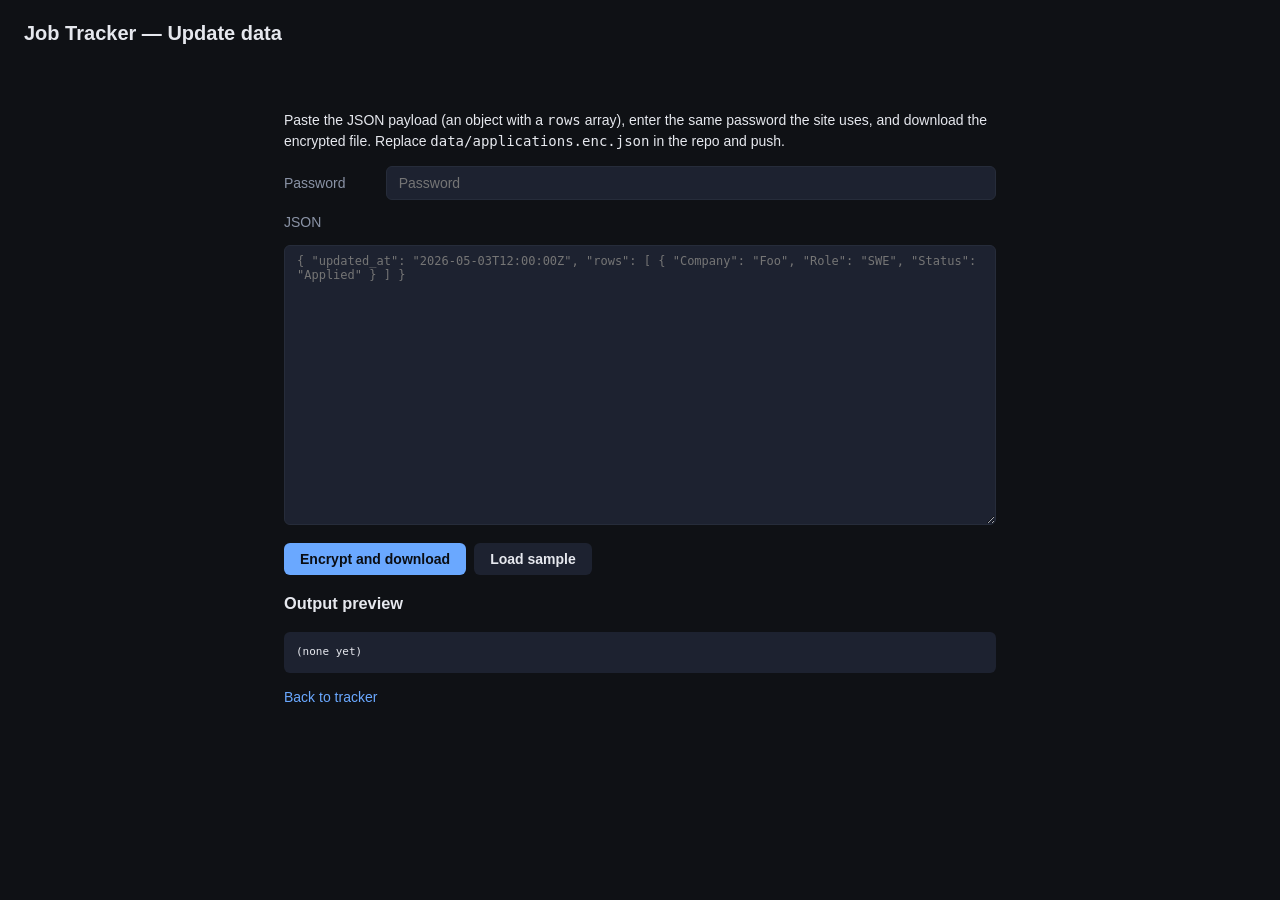
==== admin.html @ fdcd8709 "Initial job tracker scaffold" ====
<!doctype html>
<html lang="en">
<head>
  <meta charset="utf-8" />
  <meta name="viewport" content="width=device-width, initial-scale=1" />
  <meta name="robots" content="noindex, nofollow" />
  <title>Job Tracker — Update data</title>
  <link rel="stylesheet" href="styles.css" />
  <style>
    .admin { max-width: 760px; margin: 32px auto; }
    textarea { min-height: 280px; font-family: ui-monospace, Menlo, Consolas, monospace; font-size: 12px; }
    .row { display: flex; gap: 8px; align-items: center; margin: 12px 0; }
    .row label { color: var(--muted); width: 110px; }
    pre { background: var(--panel-2); padding: 12px; border-radius: 6px; overflow: auto; max-height: 200px; font-size: 11px; }
    .ok { color: var(--status-offer); }
  </style>
</head>
<body>
  <header><h1>Job Tracker — Update data</h1></header>
  <main class="admin">
    <p>Paste the JSON payload (an object with a <code>rows</code> array), enter the same password the site uses, and download the encrypted file. Replace <code>data/applications.enc.json</code> in the repo and push.</p>

    <div class="row"><label>Password</label><input id="pw" type="password" placeholder="Password" /></div>
    <div class="row"><label>JSON</label></div>
    <textarea id="json" spellcheck="false" placeholder='{ "updated_at": "2026-05-03T12:00:00Z", "rows": [ { "Company": "Foo", "Role": "SWE", "Status": "Applied" } ] }'></textarea>

    <div class="row">
      <button id="encrypt">Encrypt and download</button>
      <button id="loadSample" type="button" style="background: var(--panel-2); color: var(--text);">Load sample</button>
      <span id="status"></span>
    </div>

    <h3>Output preview</h3>
    <pre id="preview">(none yet)</pre>

    <p><a href="index.html">Back to tracker</a></p>
  </main>

  <script>
    const SAMPLE = {
      updated_at: new Date().toISOString(),
      rows: [
        { Company: "Acme Corp", Role: "Software Engineer", Status: "Applied", "Date Applied": "2026-04-20", Source: "LinkedIn", Link: "https://example.com/job1", Notes: "Referred by Alex" },
        { Company: "Globex", Role: "Backend Engineer", Status: "Interview", "Date Applied": "2026-04-15", Source: "Company site", Link: "https://example.com/job2", Notes: "Phone screen 04-25" },
        { Company: "Initech", Role: "ML Engineer", Status: "Rejected", "Date Applied": "2026-03-30", Source: "Recruiter outreach", Link: "", Notes: "" },
        { Company: "Hooli", Role: "Senior SWE", Status: "Offer", "Date Applied": "2026-03-10", Source: "Referral", Link: "https://example.com/job4", Notes: "Negotiating" }
      ]
    };

    function bytesToB64(bytes) {
      let s = "";
      for (let i = 0; i < bytes.length; i++) s += String.fromCharCode(bytes[i]);
      return btoa(s);
    }

    async function deriveKey(password, salt) {
      const baseKey = await crypto.subtle.importKey(
        "raw", new TextEncoder().encode(password),
        { name: "PBKDF2" }, false, ["deriveKey"]
      );
      return crypto.subtle.deriveKey(
        { name: "PBKDF2", salt, iterations: 200000, hash: "SHA-256" },
        baseKey,
        { name: "AES-GCM", length: 256 },
        false, ["encrypt"]
      );
    }

    async function encryptBundle(plaintext, password) {
      const salt = crypto.getRandomValues(new Uint8Array(16));
      const iv = crypto.getRandomValues(new Uint8Array(12));
      const key = await deriveKey(password, salt);
      const ct = await crypto.subtle.encrypt(
        { name: "AES-GCM", iv },
        key,
        new TextEncoder().encode(plaintext)
      );
      return {
        v: 1,
        kdf: { name: "PBKDF2", hash: "SHA-256", iters: 200000, salt_b64: bytesToB64(salt) },
        iv_b64: bytesToB64(iv),
        ct_b64: bytesToB64(new Uint8Array(ct))
      };
    }

    document.getElementById("loadSample").addEventListener("click", () => {
      document.getElementById("json").value = JSON.stringify(SAMPLE, null, 2);
    });

    document.getElementById("encrypt").addEventListener("click", async () => {
      const status = document.getElementById("status");
      const preview = document.getElementById("preview");
      status.textContent = "";
      preview.textContent = "";
      const pw = document.getElementById("pw").value;
      const raw = document.getElementById("json").value;
      if (!pw) { status.textContent = "password required"; return; }
      let parsed;
      try { parsed = JSON.parse(raw); }
      catch (e) { status.textContent = "invalid JSON: " + e.message; return; }
      if (!Array.isArray(parsed.rows)) { status.textContent = "JSON must have a 'rows' array"; return; }

      const bundle = await encryptBundle(JSON.stringify(parsed), pw);
      const text = JSON.stringify(bundle, null, 2);
      preview.textContent = text.slice(0, 400) + (text.length > 400 ? "\n..." : "");

      const blob = new Blob([text], { type: "application/json" });
      const url = URL.createObjectURL(blob);
      const a = document.createElement("a");
      a.href = url;
      a.download = "applications.enc.json";
      a.click();
      URL.revokeObjectURL(url);

      status.innerHTML = '<span class="ok">downloaded — replace data/applications.enc.json and push.</span>';
    });
  </script>
</body>
</html>
---- styles.css ----
:root {
  --bg: #0f1115;
  --panel: #161a22;
  --panel-2: #1d2230;
  --text: #e6e8ee;
  --muted: #8a93a6;
  --accent: #6aa8ff;
  --border: #262c3a;
  --error: #ff7676;
  --status-applied: #6aa8ff;
  --status-interview: #f5b14b;
  --status-offer: #5fd38b;
  --status-rejected: #ff7676;
  --status-default: #8a93a6;
}

* { box-sizing: border-box; }

html, body {
  margin: 0;
  padding: 0;
  background: var(--bg);
  color: var(--text);
  font-family: -apple-system, BlinkMacSystemFont, "Segoe UI", Roboto, Helvetica, Arial, sans-serif;
  font-size: 14px;
  line-height: 1.5;
}

header {
  display: flex;
  align-items: baseline;
  justify-content: space-between;
  padding: 18px 24px 0;
  max-width: 1400px;
  margin: 0 auto;
}

header h1 { margin: 0; font-size: 20px; font-weight: 600; }
.meta { color: var(--muted); font-size: 12px; }

main { max-width: 1400px; margin: 0 auto; padding: 16px 24px 32px; }

.card {
  background: var(--panel);
  border: 1px solid var(--border);
  border-radius: 8px;
  padding: 24px;
  max-width: 380px;
  margin: 64px auto;
}

.card h2 { margin: 0 0 8px; font-size: 16px; font-weight: 600; }
.card p { color: var(--muted); margin: 0 0 16px; }

#unlock-form {
  display: flex;
  gap: 8px;
}

input[type=password], input[type=search], input[type=text], textarea {
  background: var(--panel-2);
  border: 1px solid var(--border);
  color: var(--text);
  padding: 8px 12px;
  border-radius: 6px;
  font-family: inherit;
  font-size: 14px;
  width: 100%;
}

input:focus, textarea:focus { outline: none; border-color: var(--accent); }

button {
  background: var(--accent);
  color: #0a0d13;
  border: none;
  padding: 8px 16px;
  border-radius: 6px;
  font-weight: 600;
  font-family: inherit;
  font-size: 14px;
  cursor: pointer;
  white-space: nowrap;
}

button:hover { filter: brightness(1.1); }

.error { color: var(--error); font-size: 13px; margin-top: 12px; }

.toolbar {
  display: flex;
  align-items: center;
  gap: 12px;
  margin-bottom: 16px;
}

.toolbar input { max-width: 480px; }
.count { color: var(--muted); font-size: 13px; }

.table-wrap {
  overflow-x: auto;
  border: 1px solid var(--border);
  border-radius: 8px;
  background: var(--panel);
}

table {
  width: 100%;
  border-collapse: collapse;
  font-size: 13px;
}

thead th {
  text-align: left;
  background: var(--panel-2);
  padding: 10px 12px;
  font-weight: 600;
  color: var(--muted);
  border-bottom: 1px solid var(--border);
  white-space: nowrap;
  position: sticky;
  top: 0;
}

tbody td {
  padding: 10px 12px;
  border-bottom: 1px solid var(--border);
  vertical-align: top;
}

tbody tr:last-child td { border-bottom: none; }
tbody tr:hover { background: var(--panel-2); }

a { color: var(--accent); text-decoration: none; }
a:hover { text-decoration: underline; }

.status-pill {
  display: inline-block;
  padding: 2px 8px;
  border-radius: 999px;
  font-size: 12px;
  font-weight: 600;
  background: rgba(138, 147, 166, 0.15);
  color: var(--status-default);
}

.status-pill.applied { color: var(--status-applied); background: rgba(106, 168, 255, 0.12); }
.status-pill.interview, .status-pill.interviewing, .status-pill.oa, .status-pill.assessment {
  color: var(--status-interview); background: rgba(245, 177, 75, 0.12);
}
.status-pill.offer, .status-pill.accepted {
  color: var(--status-offer); background: rgba(95, 211, 139, 0.12);
}
.status-pill.rejected, .status-pill.declined, .status-pill.ghosted {
  color: var(--status-rejected); background: rgba(255, 118, 118, 0.12);
}

.empty {
  text-align: center;
  color: var(--muted);
  padding: 40px;
}

footer {
  text-align: center;
  padding: 16px;
  color: var(--muted);
  font-size: 12px;
}

footer a { color: var(--muted); }
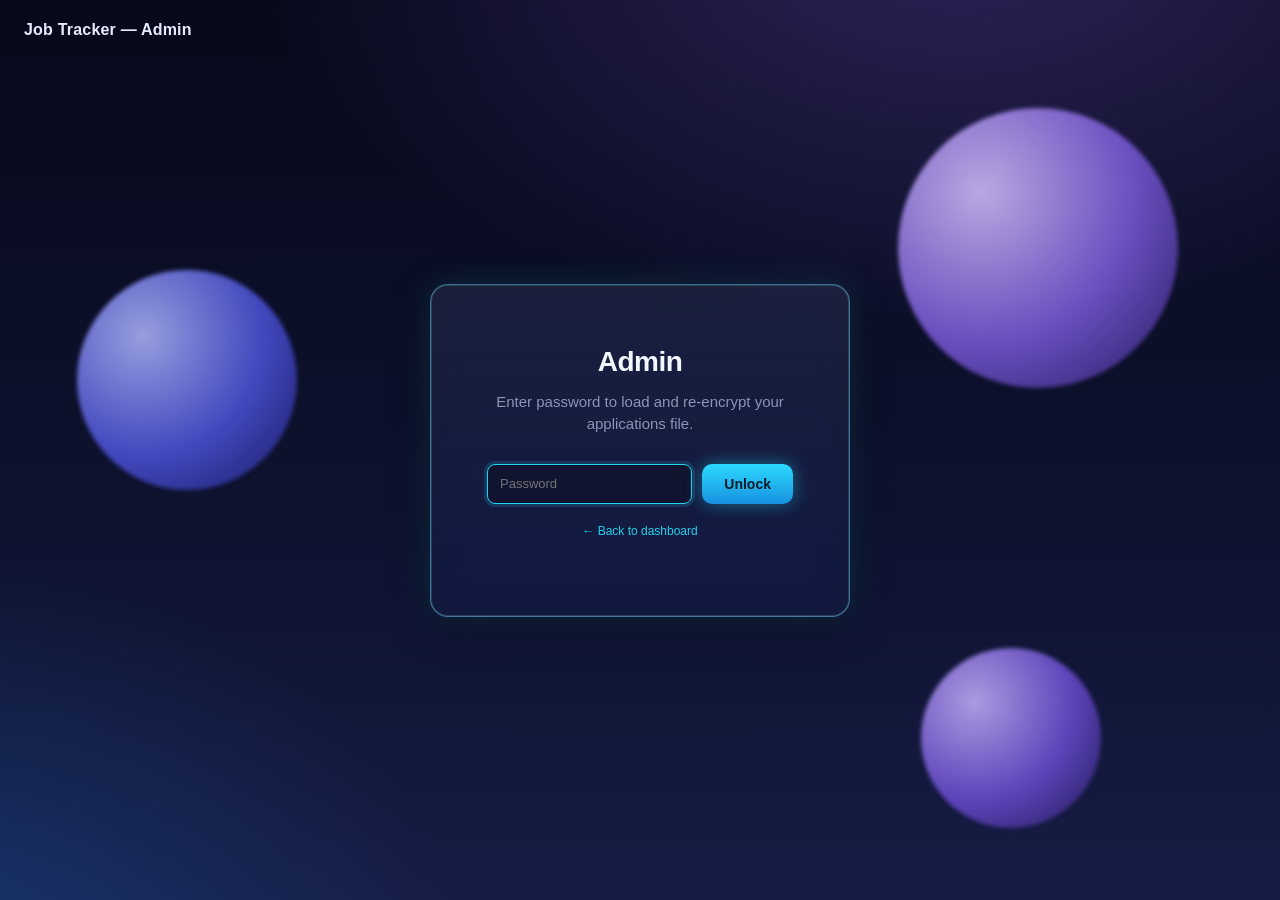
==== commit 2a53fdb2: "Redesign UI: Kanban dashboard with logos + per-application detail view - New visual design: glassmor" ====
--- a/admin.html
+++ b/admin.html
@@ -7,113 +7,303 @@
   <title>Job Tracker — Update data</title>
   <link rel="stylesheet" href="styles.css" />
   <style>
-    .admin { max-width: 760px; margin: 32px auto; }
-    textarea { min-height: 280px; font-family: ui-monospace, Menlo, Consolas, monospace; font-size: 12px; }
-    .row { display: flex; gap: 8px; align-items: center; margin: 12px 0; }
-    .row label { color: var(--muted); width: 110px; }
-    pre { background: var(--panel-2); padding: 12px; border-radius: 6px; overflow: auto; max-height: 200px; font-size: 11px; }
-    .ok { color: var(--status-offer); }
+    .admin-shell { max-width: 980px; margin: 32px auto; padding: 0 24px 64px; position: relative; z-index: 1; }
+    .admin-shell h1 { font-size: 26px; margin: 0 0 6px; }
+    .admin-shell .lede { color: var(--muted); margin: 0 0 22px; font-size: 13px; }
+    .panel { background: var(--panel); border: 1px solid var(--border); border-radius: 14px; padding: 22px; margin-bottom: 18px; backdrop-filter: blur(8px); }
+    .panel h2 { font-size: 14px; font-weight: 700; color: var(--accent); text-transform: uppercase; letter-spacing: 0.6px; margin: 0 0 14px; }
+    .grid2 { display: grid; grid-template-columns: 1fr 1fr; gap: 12px; }
+    .grid3 { display: grid; grid-template-columns: 1fr 1fr 1fr; gap: 12px; }
+    @media (max-width: 720px) { .grid2, .grid3 { grid-template-columns: 1fr; } }
+    label { display: block; font-size: 12px; color: var(--muted); margin: 0 0 4px; font-weight: 600; }
+    input[type=text], input[type=number], input[type=password], select, textarea {
+      width: 100%; background: rgba(0,0,0,0.25); border: 1px solid var(--border); color: var(--text);
+      padding: 10px 12px; border-radius: 8px; font-family: inherit; font-size: 13px; outline: none;
+    }
+    input:focus, textarea:focus, select:focus { border-color: var(--accent); box-shadow: 0 0 0 3px rgba(34,211,238,0.15); }
+    textarea { min-height: 90px; resize: vertical; line-height: 1.5; }
+    textarea.tall { min-height: 140px; }
+    .row-actions { display: flex; gap: 10px; align-items: center; flex-wrap: wrap; margin-top: 12px; }
+    .btn-secondary { background: rgba(255,255,255,0.06); color: var(--text); border: 1px solid var(--border); padding: 9px 16px; border-radius: 8px; font-weight: 600; font-size: 13px; }
+    .btn-secondary:hover { border-color: var(--border-strong); }
+    .btn-suggest { background: linear-gradient(135deg, #a78bfa, #6aa8ff); color: #0c1126; border: none; padding: 9px 14px; border-radius: 8px; font-weight: 700; font-size: 12px; }
+    .btn-danger { background: rgba(248,113,113,0.15); color: var(--status-rejected); border: 1px solid rgba(248,113,113,0.35); padding: 9px 14px; border-radius: 8px; font-weight: 600; font-size: 12px; }
+    pre { background: rgba(0,0,0,0.3); padding: 12px; border-radius: 8px; overflow: auto; max-height: 220px; font-size: 11px; color: var(--muted); }
+    .status-msg { color: var(--status-offer); font-size: 13px; }
+    .status-msg.err { color: var(--error); }
+    .applist { display: flex; flex-direction: column; gap: 6px; max-height: 320px; overflow-y: auto; padding: 4px; }
+    .applist .item { display: flex; justify-content: space-between; gap: 10px; padding: 8px 12px; border-radius: 8px; cursor: pointer; border: 1px solid transparent; font-size: 13px; }
+    .applist .item:hover { background: rgba(255,255,255,0.04); border-color: var(--border); }
+    .applist .item.active { background: rgba(34,211,238,0.10); border-color: rgba(34,211,238,0.35); }
+    .applist .meta { color: var(--muted); font-size: 11px; }
+    .toolbar { display: flex; gap: 8px; align-items: center; margin-bottom: 10px; }
+    .toolbar input { flex: 1; }
+    .help { font-size: 11px; color: var(--muted); margin-top: 4px; }
+    .gate-mini { max-width: 420px; margin: 80px auto; }
   </style>
 </head>
 <body>
-  <header><h1>Job Tracker — Update data</h1></header>
-  <main class="admin">
-    <p>Paste the JSON payload (an object with a <code>rows</code> array), enter the same password the site uses, and download the encrypted file. Replace <code>data/applications.enc.json</code> in the repo and push.</p>
-
-    <div class="row"><label>Password</label><input id="pw" type="password" placeholder="Password" /></div>
-    <div class="row"><label>JSON</label></div>
-    <textarea id="json" spellcheck="false" placeholder='{ "updated_at": "2026-05-03T12:00:00Z", "rows": [ { "Company": "Foo", "Role": "SWE", "Status": "Applied" } ] }'></textarea>
-
-    <div class="row">
-      <button id="encrypt">Encrypt and download</button>
-      <button id="loadSample" type="button" style="background: var(--panel-2); color: var(--text);">Load sample</button>
-      <span id="status"></span>
+  <div class="spheres" aria-hidden="true">
+    <div class="sphere s1"></div>
+    <div class="sphere s3"></div>
+    <div class="sphere s4"></div>
+  </div>
+  <div class="app-brand">Job Tracker — Admin</div>
+
+  <!-- Lock screen for admin -->
+  <section id="admin-gate">
+    <div class="gate-wrap">
+      <div class="gate-card gate-mini">
+        <h1 style="font-size: 28px;">Admin</h1>
+        <p>Enter password to load and re-encrypt your applications file.</p>
+        <form id="admin-unlock">
+          <div style="display:flex;gap:10px">
+            <input id="admin-pw" type="password" placeholder="Password" autofocus style="flex:1" />
+            <button type="submit" class="btn-primary">Unlock</button>
+          </div>
+        </form>
+        <p id="admin-err" class="gate-error" hidden></p>
+        <p style="text-align:center;margin-top:18px;font-size:12px;color:var(--muted);"><a href="index.html">← Back to dashboard</a></p>
+      </div>
     </div>
-
-    <h3>Output preview</h3>
-    <pre id="preview">(none yet)</pre>
-
-    <p><a href="index.html">Back to tracker</a></p>
+  </section>
+
+  <main id="admin" class="admin-shell" hidden>
+    <h1>Manage Applications</h1>
+    <p class="lede">Edit fields, encrypt, and download <code>applications.enc.json</code>. Replace the file in your repo and push to publish.</p>
+
+    <div class="panel">
+      <h2>Applications (<span id="row-count">0</span>)</h2>
+      <div class="toolbar">
+        <input id="filter" type="search" placeholder="Filter applications..." />
+        <button class="btn-secondary" id="new-app">+ New</button>
+      </div>
+      <div class="applist" id="applist"></div>
+    </div>
+
+    <div class="panel" id="editor" hidden>
+      <h2>Edit Application</h2>
+      <div class="grid2">
+        <div><label>Company</label><input id="f-Company" type="text" /></div>
+        <div><label>Domain (for logo)</label><input id="f-Domain" type="text" placeholder="e.g. tesla.com" /></div>
+      </div>
+      <div class="grid2" style="margin-top:10px">
+        <div><label>Role / Position</label><input id="f-Role" type="text" /></div>
+        <div><label>Status</label><input id="f-Status" type="text" placeholder="Applied, Interviewing, Offer, Rejected, ..." /></div>
+      </div>
+      <div class="grid3" style="margin-top:10px">
+        <div><label>Date Applied</label><input id="f-DateApplied" type="text" placeholder="DD-MMM-YY" /></div>
+        <div><label>Location</label><input id="f-Location" type="text" /></div>
+        <div><label>Platform</label><input id="f-Platform" type="text" /></div>
+      </div>
+      <div class="grid3" style="margin-top:10px">
+        <div><label>Tier</label><input id="f-Tier" type="text" /></div>
+        <div><label>Grade</label><input id="f-Grade" type="text" /></div>
+        <div><label>Job ID / Req</label><input id="f-JobId" type="text" /></div>
+      </div>
+      <div class="grid3" style="margin-top:10px">
+        <div><label>Salary Band</label><input id="f-SalaryBand" type="text" /></div>
+        <div><label>Quote CTC</label><input id="f-QuoteCTC" type="text" /></div>
+        <div><label>Fit %</label><input id="f-Fit" type="text" placeholder="0-100" /></div>
+      </div>
+      <div style="margin-top:10px"><label>Chances</label><input id="f-Chances" type="text" placeholder="e.g. Moderate (25-40%)" /></div>
+
+      <div style="margin-top:12px"><label>Role Summary (Job Description)</label>
+        <textarea id="f-JD" class="tall"></textarea></div>
+
+      <div style="margin-top:12px">
+        <label>STAR Story
+          <button class="btn-suggest" id="ai-suggest" style="float:right">✨ Suggest with AI</button>
+        </label>
+        <textarea id="f-STAR" class="tall" placeholder="Situation. Task. Action. Result."></textarea>
+        <div class="help">Tip: Configure your Anthropic API key in <code>sync/.secrets.env</code> and run the sync agent for automated suggestions, or paste a key when prompted to suggest in-browser.</div>
+      </div>
+
+      <div style="margin-top:12px"><label>Next Step</label>
+        <textarea id="f-NextStep"></textarea></div>
+      <div style="margin-top:12px"><label>Notes / Key Facts</label>
+        <textarea id="f-Notes"></textarea></div>
+
+      <div class="row-actions">
+        <button class="btn-primary" id="save-row">Save changes</button>
+        <button class="btn-danger" id="delete-row">Delete application</button>
+        <span id="editor-msg" class="status-msg"></span>
+      </div>
+    </div>
+
+    <div class="panel">
+      <h2>Encrypt &amp; Download</h2>
+      <p class="lede" style="margin-bottom:12px">When you've made all your edits, encrypt with the same password and download the new <code>applications.enc.json</code>. Replace it in the repo and push.</p>
+      <div class="row-actions">
+        <button class="btn-primary" id="encrypt-download">Encrypt and download</button>
+        <span id="encrypt-msg" class="status-msg"></span>
+      </div>
+      <h3 style="margin-top:18px;font-size:13px;color:var(--muted)">Output preview</h3>
+      <pre id="enc-preview">(none yet)</pre>
+    </div>
   </main>
 
   <script>
-    const SAMPLE = {
-      updated_at: new Date().toISOString(),
-      rows: [
-        { Company: "Acme Corp", Role: "Software Engineer", Status: "Applied", "Date Applied": "2026-04-20", Source: "LinkedIn", Link: "https://example.com/job1", Notes: "Referred by Alex" },
-        { Company: "Globex", Role: "Backend Engineer", Status: "Interview", "Date Applied": "2026-04-15", Source: "Company site", Link: "https://example.com/job2", Notes: "Phone screen 04-25" },
-        { Company: "Initech", Role: "ML Engineer", Status: "Rejected", "Date Applied": "2026-03-30", Source: "Recruiter outreach", Link: "", Notes: "" },
-        { Company: "Hooli", Role: "Senior SWE", Status: "Offer", "Date Applied": "2026-03-10", Source: "Referral", Link: "https://example.com/job4", Notes: "Negotiating" }
-      ]
-    };
-
-    function bytesToB64(bytes) {
-      let s = "";
-      for (let i = 0; i < bytes.length; i++) s += String.fromCharCode(bytes[i]);
-      return btoa(s);
-    }
-
-    async function deriveKey(password, salt) {
-      const baseKey = await crypto.subtle.importKey(
-        "raw", new TextEncoder().encode(password),
-        { name: "PBKDF2" }, false, ["deriveKey"]
-      );
-      return crypto.subtle.deriveKey(
-        { name: "PBKDF2", salt, iterations: 200000, hash: "SHA-256" },
-        baseKey,
-        { name: "AES-GCM", length: 256 },
-        false, ["encrypt"]
-      );
-    }
-
-    async function encryptBundle(plaintext, password) {
+    // ===== crypto =====
+    const DATA_URL = "data/applications.enc.json";
+    const PBKDF2_ITERS = 200000;
+
+    function bytesToB64(bytes){let s="";for(let i=0;i<bytes.length;i++)s+=String.fromCharCode(bytes[i]);return btoa(s);}
+    function b64ToBytes(b64){const bin=atob(b64);const u=new Uint8Array(bin.length);for(let i=0;i<bin.length;i++)u[i]=bin.charCodeAt(i);return u;}
+    async function deriveKey(password, salt, iters, hash, usage){
+      const baseKey = await crypto.subtle.importKey("raw", new TextEncoder().encode(password), {name:"PBKDF2"}, false, ["deriveKey"]);
+      return crypto.subtle.deriveKey({name:"PBKDF2", salt, iterations: iters, hash}, baseKey, {name:"AES-GCM", length:256}, false, [usage]);
+    }
+    async function encryptBundle(plaintext, password){
       const salt = crypto.getRandomValues(new Uint8Array(16));
       const iv = crypto.getRandomValues(new Uint8Array(12));
-      const key = await deriveKey(password, salt);
-      const ct = await crypto.subtle.encrypt(
-        { name: "AES-GCM", iv },
-        key,
-        new TextEncoder().encode(plaintext)
-      );
-      return {
-        v: 1,
-        kdf: { name: "PBKDF2", hash: "SHA-256", iters: 200000, salt_b64: bytesToB64(salt) },
-        iv_b64: bytesToB64(iv),
-        ct_b64: bytesToB64(new Uint8Array(ct))
-      };
-    }
-
-    document.getElementById("loadSample").addEventListener("click", () => {
-      document.getElementById("json").value = JSON.stringify(SAMPLE, null, 2);
-    });
-
-    document.getElementById("encrypt").addEventListener("click", async () => {
-      const status = document.getElementById("status");
-      const preview = document.getElementById("preview");
-      status.textContent = "";
-      preview.textContent = "";
-      const pw = document.getElementById("pw").value;
-      const raw = document.getElementById("json").value;
-      if (!pw) { status.textContent = "password required"; return; }
-      let parsed;
-      try { parsed = JSON.parse(raw); }
-      catch (e) { status.textContent = "invalid JSON: " + e.message; return; }
-      if (!Array.isArray(parsed.rows)) { status.textContent = "JSON must have a 'rows' array"; return; }
-
-      const bundle = await encryptBundle(JSON.stringify(parsed), pw);
+      const key = await deriveKey(password, salt, PBKDF2_ITERS, "SHA-256", "encrypt");
+      const ct = await crypto.subtle.encrypt({name:"AES-GCM", iv}, key, new TextEncoder().encode(plaintext));
+      return { v:1, kdf:{name:"PBKDF2", hash:"SHA-256", iters: PBKDF2_ITERS, salt_b64: bytesToB64(salt)}, iv_b64: bytesToB64(iv), ct_b64: bytesToB64(new Uint8Array(ct)) };
+    }
+    async function decryptBundle(bundle, password){
+      const salt = b64ToBytes(bundle.kdf.salt_b64);
+      const iv = b64ToBytes(bundle.iv_b64);
+      const ct = b64ToBytes(bundle.ct_b64);
+      const key = await deriveKey(password, salt, bundle.kdf.iters, bundle.kdf.hash, "decrypt");
+      const pt = await crypto.subtle.decrypt({name:"AES-GCM", iv}, key, ct);
+      return JSON.parse(new TextDecoder().decode(pt));
+    }
+
+    // ===== state =====
+    const FIELDS = [
+      ["Company","Company"], ["Domain","Domain"],
+      ["Role","Role / Position"], ["Status","Status"],
+      ["DateApplied","Date Applied"], ["Location","Location"], ["Platform","Platform"],
+      ["Tier","Tier"], ["Grade","Grade"], ["JobId","Job ID / Req"],
+      ["SalaryBand","Salary Band"], ["QuoteCTC","Quote CTC"], ["Fit","Fit %"],
+      ["Chances","Chances"], ["JD","Role Summary (JD)"], ["STAR","STAR Story"],
+      ["NextStep","Next Step"], ["Notes","Notes / Key Facts"],
+    ];
+
+    const state = { password: "", payload: null, selected: -1, filter: "" };
+
+    // ===== gate =====
+    document.getElementById("admin-unlock").addEventListener("submit", async (e) => {
+      e.preventDefault();
+      const pw = document.getElementById("admin-pw").value;
+      const err = document.getElementById("admin-err");
+      err.hidden = true;
+      let bundle;
+      try {
+        const res = await fetch(DATA_URL, { cache: "no-store" });
+        if (!res.ok) throw new Error("data not found");
+        bundle = await res.json();
+      } catch (e) {
+        err.textContent = "Could not load data file."; err.hidden = false; return;
+      }
+      try {
+        const payload = await decryptBundle(bundle, pw);
+        state.password = pw;
+        state.payload = payload;
+        document.getElementById("admin-gate").hidden = true;
+        document.getElementById("admin").hidden = false;
+        renderList();
+      } catch (e2) {
+        err.textContent = "Wrong password."; err.hidden = false;
+      }
+    });
+
+    // ===== list / editor =====
+    function renderList() {
+      const host = document.getElementById("applist");
+      host.innerHTML = "";
+      const rows = state.payload.rows || [];
+      const filt = state.filter.trim().toLowerCase();
+      let visible = 0;
+      rows.forEach((r, i) => {
+        const text = (r.Company || "") + " " + (r["Role / Position"] || "") + " " + (r.Status || "");
+        if (filt && !text.toLowerCase().includes(filt)) return;
+        visible++;
+        const div = document.createElement("div");
+        div.className = "item" + (state.selected === i ? " active" : "");
+        const left = document.createElement("div");
+        left.innerHTML = `<b>${escapeHtml(r.Company || "(unnamed)")}</b><div class="meta">${escapeHtml(r["Role / Position"] || "")}</div>`;
+        const right = document.createElement("div");
+        right.className = "meta";
+        right.textContent = r.Status || "";
+        div.appendChild(left); div.appendChild(right);
+        div.addEventListener("click", () => selectRow(i));
+        host.appendChild(div);
+      });
+      document.getElementById("row-count").textContent = visible + " / " + rows.length;
+    }
+
+    function selectRow(i) {
+      state.selected = i;
+      const row = state.payload.rows[i] || {};
+      for (const [id, key] of FIELDS) {
+        const el = document.getElementById("f-" + id);
+        if (el) el.value = row[key] || "";
+      }
+      document.getElementById("editor").hidden = false;
+      document.getElementById("editor-msg").textContent = "";
+      renderList();
+      document.getElementById("editor").scrollIntoView({behavior:"smooth", block:"start"});
+    }
+
+    document.getElementById("save-row").addEventListener("click", () => {
+      if (state.selected < 0) return;
+      const row = state.payload.rows[state.selected];
+      for (const [id, key] of FIELDS) {
+        const el = document.getElementById("f-" + id);
+        if (el) row[key] = el.value;
+      }
+      document.getElementById("editor-msg").textContent = "Saved (in memory). Click 'Encrypt and download' to publish.";
+      document.getElementById("editor-msg").className = "status-msg";
+      renderList();
+    });
+
+    document.getElementById("delete-row").addEventListener("click", () => {
+      if (state.selected < 0) return;
+      if (!confirm("Delete this application?")) return;
+      state.payload.rows.splice(state.selected, 1);
+      state.selected = -1;
+      document.getElementById("editor").hidden = true;
+      renderList();
+    });
+
+    document.getElementById("new-app").addEventListener("click", () => {
+      const blank = {};
+      for (const [, key] of FIELDS) blank[key] = "";
+      state.payload.rows.push(blank);
+      selectRow(state.payload.rows.length - 1);
+    });
+
+    document.getElementById("filter").addEventListener("input", (e) => {
+      state.filter = e.target.value; renderList();
+    });
+
+    document.getElementById("ai-suggest").addEventListener("click", (e) => {
+      e.preventDefault();
+      const msg = document.getElementById("editor-msg");
+      msg.className = "status-msg err";
+      msg.textContent = "AI Suggest needs an Anthropic API key in sync/.secrets.env (and the sync agent running). Coming soon — for now, write your STAR story manually.";
+    });
+
+    document.getElementById("encrypt-download").addEventListener("click", async () => {
+      const msg = document.getElementById("encrypt-msg");
+      msg.className = "status-msg";
+      msg.textContent = "Encrypting...";
+      const payload = JSON.parse(JSON.stringify(state.payload));
+      payload.updated_at = new Date().toISOString();
+      const bundle = await encryptBundle(JSON.stringify(payload), state.password);
       const text = JSON.stringify(bundle, null, 2);
-      preview.textContent = text.slice(0, 400) + (text.length > 400 ? "\n..." : "");
-
+      document.getElementById("enc-preview").textContent = text.slice(0, 600) + (text.length > 600 ? "\n..." : "");
       const blob = new Blob([text], { type: "application/json" });
       const url = URL.createObjectURL(blob);
       const a = document.createElement("a");
-      a.href = url;
-      a.download = "applications.enc.json";
-      a.click();
+      a.href = url; a.download = "applications.enc.json"; a.click();
       URL.revokeObjectURL(url);
-
-      status.innerHTML = '<span class="ok">downloaded — replace data/applications.enc.json and push.</span>';
-    });
+      msg.textContent = "Downloaded. Replace data/applications.enc.json in the repo and push.";
+    });
+
+    function escapeHtml(s){return String(s).replace(/[&<>"']/g, c => ({ "&":"&amp;","<":"&lt;",">":"&gt;",'"':"&quot;","'":"&#39;"}[c]));}
   </script>
 </body>
 </html>
--- a/styles.css
+++ b/styles.css
@@ -1,17 +1,26 @@
 :root {
-  --bg: #0f1115;
-  --panel: #161a22;
-  --panel-2: #1d2230;
-  --text: #e6e8ee;
-  --muted: #8a93a6;
-  --accent: #6aa8ff;
-  --border: #262c3a;
-  --error: #ff7676;
-  --status-applied: #6aa8ff;
-  --status-interview: #f5b14b;
-  --status-offer: #5fd38b;
-  --status-rejected: #ff7676;
-  --status-default: #8a93a6;
+  --bg-0: #07091a;
+  --bg-1: #0e1330;
+  --bg-2: #161c44;
+  --panel: rgba(255, 255, 255, 0.04);
+  --panel-2: rgba(255, 255, 255, 0.06);
+  --border: rgba(120, 180, 255, 0.18);
+  --border-strong: rgba(120, 220, 255, 0.45);
+  --text: #e6ecff;
+  --muted: #8b94b8;
+  --accent: #22d3ee;
+  --accent-2: #6aa8ff;
+  --violet: #a78bfa;
+  --error: #ff7b85;
+
+  --status-wishlist: #a78bfa;
+  --status-applied: #60a5fa;
+  --status-interview: #fbbf24;
+  --status-offer: #34d399;
+  --status-rejected: #f87171;
+
+  --shadow: 0 12px 40px rgba(0, 0, 0, 0.45);
+  --glow-cyan: 0 0 22px rgba(34, 211, 238, 0.55);
 }
 
 * { box-sizing: border-box; }
@@ -19,153 +28,527 @@
 html, body {
   margin: 0;
   padding: 0;
-  background: var(--bg);
+  background: var(--bg-0);
   color: var(--text);
   font-family: -apple-system, BlinkMacSystemFont, "Segoe UI", Roboto, Helvetica, Arial, sans-serif;
   font-size: 14px;
   line-height: 1.5;
-}
-
-header {
+  min-height: 100vh;
+  -webkit-font-smoothing: antialiased;
+}
+
+body {
+  background:
+    radial-gradient(1200px 700px at 75% -10%, rgba(122, 90, 220, 0.35), transparent 60%),
+    radial-gradient(1100px 800px at -10% 110%, rgba(34, 122, 220, 0.30), transparent 55%),
+    linear-gradient(180deg, var(--bg-0), var(--bg-1) 60%, var(--bg-2));
+  background-attachment: fixed;
+}
+
+/* Floating spheres for the gate screen */
+.spheres { position: fixed; inset: 0; overflow: hidden; pointer-events: none; z-index: 0; }
+.sphere {
+  position: absolute;
+  border-radius: 50%;
+  filter: blur(2px);
+  opacity: 0.85;
+  animation: float 14s ease-in-out infinite;
+}
+.sphere.s1 { width: 220px; height: 220px; left: 6%; top: 30%;
+  background: radial-gradient(circle at 30% 30%, #b0b8ff, #4d52d9 55%, #1a1d6b 100%); }
+.sphere.s2 { width: 130px; height: 130px; left: 18%; top: 70%;
+  background: radial-gradient(circle at 30% 30%, #9bdcff, #2c80c9 55%, #0c2a55 100%); animation-delay: -3s; }
+.sphere.s3 { width: 280px; height: 280px; right: 8%; top: 12%;
+  background: radial-gradient(circle at 30% 30%, #d6c2ff, #7a5ad9 55%, #2a1c66 100%); animation-delay: -6s; }
+.sphere.s4 { width: 180px; height: 180px; right: 14%; bottom: 8%;
+  background: radial-gradient(circle at 30% 30%, #c8b1ff, #6a4dd1 55%, #221755 100%); animation-delay: -9s; }
+.sphere.s5 { width: 90px; height: 90px; left: 45%; bottom: 12%;
+  background: radial-gradient(circle at 30% 30%, #c8e6ff, #4d8ed9 55%, #163566 100%); animation-delay: -2s; }
+
+@keyframes float {
+  0%, 100% { transform: translate3d(0, 0, 0); }
+  50% { transform: translate3d(20px, -30px, 0); }
+}
+
+a { color: var(--accent); text-decoration: none; }
+a:hover { text-decoration: underline; }
+
+button {
+  font-family: inherit;
+  cursor: pointer;
+}
+
+/* ============ GATE / LOGIN ============ */
+
+.app-brand {
+  position: fixed;
+  top: 18px;
+  left: 24px;
+  font-size: 16px;
+  font-weight: 600;
+  letter-spacing: 0.2px;
+  color: var(--text);
+  z-index: 2;
+}
+
+.gate-wrap {
+  min-height: 100vh;
+  display: grid;
+  place-items: center;
+  position: relative;
+  z-index: 1;
+  padding: 24px;
+}
+
+.gate-card {
+  position: relative;
+  width: min(640px, 100%);
+  padding: 56px 56px 48px;
+  border-radius: 18px;
+  background: linear-gradient(180deg, rgba(255,255,255,0.07), rgba(255,255,255,0.02));
+  border: 1px solid var(--border-strong);
+  box-shadow:
+    0 0 0 1px rgba(120, 220, 255, 0.18) inset,
+    0 0 30px rgba(34, 211, 238, 0.15),
+    var(--shadow);
+  backdrop-filter: blur(18px) saturate(140%);
+  -webkit-backdrop-filter: blur(18px) saturate(140%);
+}
+
+.gate-card h1 {
+  margin: 0 0 8px;
+  text-align: center;
+  font-size: 40px;
+  font-weight: 800;
+  letter-spacing: -0.5px;
+  color: #f3f7ff;
+}
+
+.gate-card p {
+  margin: 0 0 28px;
+  text-align: center;
+  color: var(--muted);
+  font-size: 15px;
+}
+
+#unlock-form {
   display: flex;
-  align-items: baseline;
-  justify-content: space-between;
-  padding: 18px 24px 0;
-  max-width: 1400px;
-  margin: 0 auto;
-}
-
-header h1 { margin: 0; font-size: 20px; font-weight: 600; }
-.meta { color: var(--muted); font-size: 12px; }
-
-main { max-width: 1400px; margin: 0 auto; padding: 16px 24px 32px; }
-
-.card {
+  gap: 12px;
+  align-items: center;
+  justify-content: center;
+}
+
+#unlock-form input {
+  flex: 1;
+  background: rgba(0, 0, 0, 0.25);
+  border: 1px solid var(--border-strong);
+  color: var(--text);
+  padding: 12px 16px;
+  border-radius: 10px;
+  font-size: 14px;
+  outline: none;
+  box-shadow: 0 0 14px rgba(34, 211, 238, 0.25) inset;
+  transition: box-shadow .2s, border-color .2s;
+}
+#unlock-form input::placeholder { color: rgba(180, 200, 230, 0.6); }
+#unlock-form input:focus {
+  border-color: var(--accent);
+  box-shadow: 0 0 0 3px rgba(34, 211, 238, 0.18), 0 0 14px rgba(34, 211, 238, 0.35) inset;
+}
+
+.btn-primary {
+  background: linear-gradient(180deg, #2cd9ff, #1791e0);
+  color: #051b25;
+  border: none;
+  padding: 12px 22px;
+  border-radius: 10px;
+  font-weight: 700;
+  font-size: 14px;
+  white-space: nowrap;
+  box-shadow: 0 0 18px rgba(34, 211, 238, 0.45);
+  transition: filter .15s, transform .05s;
+}
+.btn-primary:hover { filter: brightness(1.08); }
+.btn-primary:active { transform: translateY(1px); }
+
+.gate-error {
+  text-align: center;
+  margin-top: 14px;
+  color: var(--error);
+  font-size: 13px;
+}
+
+.gate-footer {
+  position: fixed;
+  bottom: 18px;
+  left: 0;
+  right: 0;
+  text-align: center;
+  color: var(--muted);
+  font-size: 12px;
+  z-index: 2;
+}
+.gate-footer a { color: var(--muted); }
+
+/* ============ DASHBOARD SHELL ============ */
+
+.shell {
+  display: grid;
+  grid-template-columns: 240px 1fr;
+  min-height: 100vh;
+  position: relative;
+  z-index: 1;
+}
+
+.sidebar {
+  padding: 24px 16px;
+  border-right: 1px solid rgba(255, 255, 255, 0.06);
+  background: rgba(7, 10, 26, 0.55);
+  backdrop-filter: blur(8px);
+}
+
+.sidebar h2 {
+  font-size: 13px;
+  font-weight: 600;
+  color: var(--muted);
+  text-transform: uppercase;
+  letter-spacing: 0.6px;
+  margin: 18px 8px 8px;
+}
+
+.nav { list-style: none; padding: 0; margin: 12px 0 24px; }
+.nav li { display: flex; align-items: center; gap: 10px;
+  padding: 10px 12px; border-radius: 8px; color: var(--muted);
+  cursor: pointer; font-size: 14px; font-weight: 500;
+  transition: background .15s, color .15s; }
+.nav li:hover { background: rgba(255,255,255,0.05); color: var(--text); }
+.nav li.active {
+  background: linear-gradient(180deg, rgba(34, 211, 238, 0.18), rgba(34, 211, 238, 0.08));
+  color: #d6f7ff;
+  border: 1px solid rgba(34, 211, 238, 0.35);
+}
+.nav .ic { width: 18px; height: 18px; opacity: 0.9; }
+
+.upcoming {
   background: var(--panel);
   border: 1px solid var(--border);
-  border-radius: 8px;
-  padding: 24px;
-  max-width: 380px;
-  margin: 64px auto;
-}
-
-.card h2 { margin: 0 0 8px; font-size: 16px; font-weight: 600; }
-.card p { color: var(--muted); margin: 0 0 16px; }
-
-#unlock-form {
-  display: flex;
-  gap: 8px;
-}
-
-input[type=password], input[type=search], input[type=text], textarea {
-  background: var(--panel-2);
-  border: 1px solid var(--border);
-  color: var(--text);
-  padding: 8px 12px;
-  border-radius: 6px;
-  font-family: inherit;
-  font-size: 14px;
-  width: 100%;
-}
-
-input:focus, textarea:focus { outline: none; border-color: var(--accent); }
-
-button {
-  background: var(--accent);
-  color: #0a0d13;
-  border: none;
-  padding: 8px 16px;
-  border-radius: 6px;
-  font-weight: 600;
-  font-family: inherit;
-  font-size: 14px;
-  cursor: pointer;
-  white-space: nowrap;
-}
-
-button:hover { filter: brightness(1.1); }
-
-.error { color: var(--error); font-size: 13px; margin-top: 12px; }
-
-.toolbar {
+  border-radius: 12px;
+  padding: 14px;
+  margin-top: 8px;
+}
+.upcoming h3 { margin: 0 0 8px; font-size: 14px; font-weight: 600; }
+.upcoming ul { list-style: none; padding: 0; margin: 0; }
+.upcoming li { font-size: 12px; color: var(--muted); padding: 4px 0; }
+.upcoming .empty { color: var(--muted); font-size: 12px; }
+
+.main {
+  padding: 24px 32px 48px;
+  min-width: 0;
+}
+
+.main-head {
   display: flex;
   align-items: center;
-  gap: 12px;
+  justify-content: space-between;
+  margin-bottom: 20px;
+  gap: 16px;
+  flex-wrap: wrap;
+}
+
+.main-head h1 {
+  margin: 0;
+  font-size: 28px;
+  font-weight: 700;
+  letter-spacing: -0.3px;
+}
+
+.head-actions { display: flex; gap: 10px; align-items: center; }
+
+.search {
+  background: rgba(0,0,0,0.25);
+  border: 1px solid var(--border);
+  color: var(--text);
+  padding: 10px 14px;
+  border-radius: 10px;
+  font-size: 13px;
+  width: 280px;
+  outline: none;
+}
+.search:focus { border-color: var(--accent); box-shadow: 0 0 0 3px rgba(34,211,238,0.15); }
+
+/* ============ KANBAN ============ */
+
+.kanban {
+  display: grid;
+  grid-template-columns: repeat(4, minmax(240px, 1fr));
+  gap: 16px;
+  align-items: start;
+}
+.kanban.with-rejected { grid-template-columns: repeat(5, minmax(240px, 1fr)); }
+
+.column {
+  background: var(--panel);
+  border: 1px solid var(--border);
+  border-radius: 14px;
+  padding: 14px;
+  min-height: 140px;
+  backdrop-filter: blur(10px);
+}
+
+.col-head {
+  display: flex;
+  align-items: center;
+  justify-content: space-between;
+  border-bottom: 2px solid var(--col-color, var(--accent));
+  padding-bottom: 10px;
+  margin-bottom: 12px;
+}
+.col-head .title { font-size: 16px; font-weight: 700; color: var(--text); }
+.col-head .count { color: var(--muted); font-size: 13px; font-weight: 500; }
+
+.col-list { display: flex; flex-direction: column; gap: 10px; }
+
+.card {
+  position: relative;
+  background: linear-gradient(180deg, rgba(255,255,255,0.05), rgba(255,255,255,0.02));
+  border: 1px solid rgba(255,255,255,0.08);
+  border-radius: 12px;
+  padding: 14px 14px 14px 38px;
+  text-decoration: none;
+  color: inherit;
+  display: block;
+  transition: transform .12s, border-color .12s, box-shadow .12s, background .12s;
+  cursor: pointer;
+}
+.card:hover {
+  border-color: rgba(34, 211, 238, 0.45);
+  box-shadow: 0 6px 24px rgba(0,0,0,0.4), 0 0 16px rgba(34, 211, 238, 0.18);
+  text-decoration: none;
+  transform: translateY(-1px);
+  background: linear-gradient(180deg, rgba(255,255,255,0.07), rgba(255,255,255,0.03));
+}
+
+.drag-dots {
+  position: absolute;
+  top: 14px;
+  left: 12px;
+  width: 10px;
+  height: 16px;
+  display: grid;
+  grid-template-columns: 4px 4px;
+  grid-auto-rows: 4px;
+  gap: 2px;
+  opacity: 0.35;
+  pointer-events: none;
+}
+.drag-dots span { width: 4px; height: 4px; background: currentColor; border-radius: 50%; }
+
+.card-head {
+  display: flex;
+  align-items: center;
+  gap: 10px;
+  margin-bottom: 8px;
+}
+.logo {
+  width: 32px;
+  height: 32px;
+  border-radius: 8px;
+  background: rgba(255,255,255,0.06);
+  display: grid;
+  place-items: center;
+  flex-shrink: 0;
+  overflow: hidden;
+  font-weight: 700;
+  font-size: 13px;
+  color: var(--text);
+  border: 1px solid rgba(255,255,255,0.08);
+}
+.logo img { width: 100%; height: 100%; object-fit: contain; }
+
+.card-company {
+  font-weight: 700;
+  color: var(--text);
+  font-size: 14px;
+  line-height: 1.2;
+  word-break: break-word;
+}
+.card-role {
+  color: var(--muted);
+  font-size: 12px;
+  font-weight: 500;
+  margin-top: 2px;
+  word-break: break-word;
+}
+
+.kv { font-size: 12px; color: var(--muted); margin: 3px 0; }
+.kv b { color: var(--text); font-weight: 600; }
+
+.card-foot { margin-top: 10px; }
+
+/* Status pills (Kanban + detail header) */
+.pill {
+  display: inline-block;
+  padding: 4px 10px;
+  border-radius: 999px;
+  font-size: 11px;
+  font-weight: 700;
+  letter-spacing: 0.2px;
+  background: rgba(255,255,255,0.05);
+  color: var(--muted);
+  border: 1px solid rgba(255,255,255,0.08);
+  white-space: nowrap;
+}
+.pill.wishlist    { color: var(--status-wishlist);   border-color: rgba(167,139,250,0.35); background: rgba(167,139,250,0.10); }
+.pill.applied     { color: var(--status-applied);    border-color: rgba(96,165,250,0.35);  background: rgba(96,165,250,0.10); }
+.pill.interview   { color: var(--status-interview);  border-color: rgba(251,191,36,0.35);  background: rgba(251,191,36,0.10); }
+.pill.offer       { color: var(--status-offer);      border-color: rgba(52,211,153,0.35);  background: rgba(52,211,153,0.10); }
+.pill.rejected    { color: var(--status-rejected);   border-color: rgba(248,113,113,0.35); background: rgba(248,113,113,0.10); }
+
+/* Column accent borders */
+.column.wishlist  .col-head { border-bottom-color: var(--status-wishlist); }
+.column.applied   .col-head { border-bottom-color: var(--status-applied); }
+.column.interview .col-head { border-bottom-color: var(--status-interview); }
+.column.offer     .col-head { border-bottom-color: var(--status-offer); }
+.column.rejected  .col-head { border-bottom-color: var(--status-rejected); }
+
+.empty-col { color: var(--muted); font-size: 12px; padding: 12px 4px; }
+
+.toggle-rejected {
+  background: transparent;
+  color: var(--muted);
+  border: 1px solid var(--border);
+  padding: 8px 12px;
+  border-radius: 8px;
+  font-size: 12px;
+  font-weight: 600;
+}
+.toggle-rejected:hover { color: var(--text); border-color: var(--border-strong); }
+
+/* ============ DETAIL VIEW ============ */
+
+.detail {
+  max-width: 1080px;
+  margin: 0 auto;
+  padding: 8px 0 40px;
+}
+
+.back-link {
+  display: inline-flex;
+  align-items: center;
+  gap: 6px;
+  font-size: 13px;
+  color: var(--muted);
   margin-bottom: 16px;
-}
-
-.toolbar input { max-width: 480px; }
-.count { color: var(--muted); font-size: 13px; }
-
-.table-wrap {
-  overflow-x: auto;
+  cursor: pointer;
+}
+.back-link:hover { color: var(--accent); text-decoration: none; }
+
+.detail-head {
+  display: flex;
+  align-items: flex-start;
+  gap: 18px;
+  padding: 22px;
+  border-radius: 16px;
+  background: var(--panel);
   border: 1px solid var(--border);
-  border-radius: 8px;
+  margin-bottom: 18px;
+  flex-wrap: wrap;
+}
+.detail-head .logo { width: 64px; height: 64px; border-radius: 12px; font-size: 22px; }
+.detail-head .who { flex: 1; min-width: 220px; }
+.detail-head h1 { margin: 0 0 4px; font-size: 26px; font-weight: 800; }
+.detail-head h2 { margin: 0; font-size: 15px; font-weight: 500; color: var(--muted); }
+.detail-head .meta { color: var(--muted); font-size: 13px; margin-top: 8px; display: flex; gap: 12px; flex-wrap: wrap; }
+.detail-head .meta span:not(:first-child)::before { content: "·"; margin-right: 12px; color: rgba(255,255,255,0.18); }
+
+.detail-grid {
+  display: grid;
+  grid-template-columns: 1fr 320px;
+  gap: 16px;
+  align-items: start;
+}
+@media (max-width: 880px) { .detail-grid { grid-template-columns: 1fr; } }
+
+.section {
   background: var(--panel);
-}
-
-table {
-  width: 100%;
-  border-collapse: collapse;
+  border: 1px solid var(--border);
+  border-radius: 14px;
+  padding: 18px;
+  margin-bottom: 16px;
+}
+.section h3 {
+  margin: 0 0 10px;
   font-size: 13px;
-}
-
-thead th {
-  text-align: left;
-  background: var(--panel-2);
-  padding: 10px 12px;
-  font-weight: 600;
-  color: var(--muted);
-  border-bottom: 1px solid var(--border);
-  white-space: nowrap;
-  position: sticky;
-  top: 0;
-}
-
-tbody td {
-  padding: 10px 12px;
-  border-bottom: 1px solid var(--border);
-  vertical-align: top;
-}
-
-tbody tr:last-child td { border-bottom: none; }
-tbody tr:hover { background: var(--panel-2); }
-
-a { color: var(--accent); text-decoration: none; }
-a:hover { text-decoration: underline; }
-
-.status-pill {
-  display: inline-block;
+  font-weight: 700;
+  color: var(--accent);
+  text-transform: uppercase;
+  letter-spacing: 0.6px;
+}
+.section .body, .section p { margin: 0; color: var(--text); font-size: 14px; line-height: 1.6; white-space: pre-wrap; }
+.section .body.muted, .section p.muted { color: var(--muted); font-style: italic; }
+
+.gauge-wrap {
+  display: flex;
+  align-items: center;
+  gap: 18px;
+  flex-wrap: wrap;
+}
+.gauge {
+  --pct: 0;
+  width: 120px;
+  height: 120px;
+  border-radius: 50%;
+  background: conic-gradient(var(--accent) calc(var(--pct) * 1%), rgba(255,255,255,0.06) 0);
+  display: grid;
+  place-items: center;
+  position: relative;
+}
+.gauge::before {
+  content: "";
+  position: absolute;
+  inset: 10px;
+  border-radius: 50%;
+  background: var(--bg-1);
+  box-shadow: 0 0 16px rgba(34, 211, 238, 0.25) inset;
+}
+.gauge .v {
+  position: relative;
+  font-weight: 800;
+  font-size: 22px;
+  color: var(--text);
+}
+.gauge-info { color: var(--muted); font-size: 13px; }
+.gauge-info b { color: var(--text); font-weight: 700; }
+
+.kv-table { width: 100%; }
+.kv-table .row { display: flex; justify-content: space-between; gap: 12px; padding: 8px 0; border-bottom: 1px dashed rgba(255,255,255,0.06); font-size: 13px; }
+.kv-table .row:last-child { border-bottom: none; }
+.kv-table .k { color: var(--muted); }
+.kv-table .v { color: var(--text); text-align: right; max-width: 60%; word-break: break-word; }
+.kv-table .v a { color: var(--accent); }
+
+.empty-detail { text-align: center; color: var(--muted); padding: 48px; }
+
+/* ============ MISC ============ */
+
+.count-badge {
+  background: rgba(255,255,255,0.06);
+  color: var(--muted);
   padding: 2px 8px;
   border-radius: 999px;
   font-size: 12px;
   font-weight: 600;
-  background: rgba(138, 147, 166, 0.15);
-  color: var(--status-default);
-}
-
-.status-pill.applied { color: var(--status-applied); background: rgba(106, 168, 255, 0.12); }
-.status-pill.interview, .status-pill.interviewing, .status-pill.oa, .status-pill.assessment {
-  color: var(--status-interview); background: rgba(245, 177, 75, 0.12);
-}
-.status-pill.offer, .status-pill.accepted {
-  color: var(--status-offer); background: rgba(95, 211, 139, 0.12);
-}
-.status-pill.rejected, .status-pill.declined, .status-pill.ghosted {
-  color: var(--status-rejected); background: rgba(255, 118, 118, 0.12);
-}
-
-.empty {
-  text-align: center;
-  color: var(--muted);
-  padding: 40px;
-}
-
-footer {
-  text-align: center;
-  padding: 16px;
-  color: var(--muted);
-  font-size: 12px;
-}
-
-footer a { color: var(--muted); }
+}
+
+@media (max-width: 1100px) {
+  .kanban { grid-template-columns: repeat(2, 1fr); }
+  .kanban.with-rejected { grid-template-columns: repeat(2, 1fr); }
+}
+@media (max-width: 720px) {
+  .shell { grid-template-columns: 1fr; }
+  .sidebar { display: none; }
+  .kanban, .kanban.with-rejected { grid-template-columns: 1fr; }
+  .gate-card { padding: 36px 24px; }
+  .gate-card h1 { font-size: 30px; }
+  .search { width: 100%; }
+}
